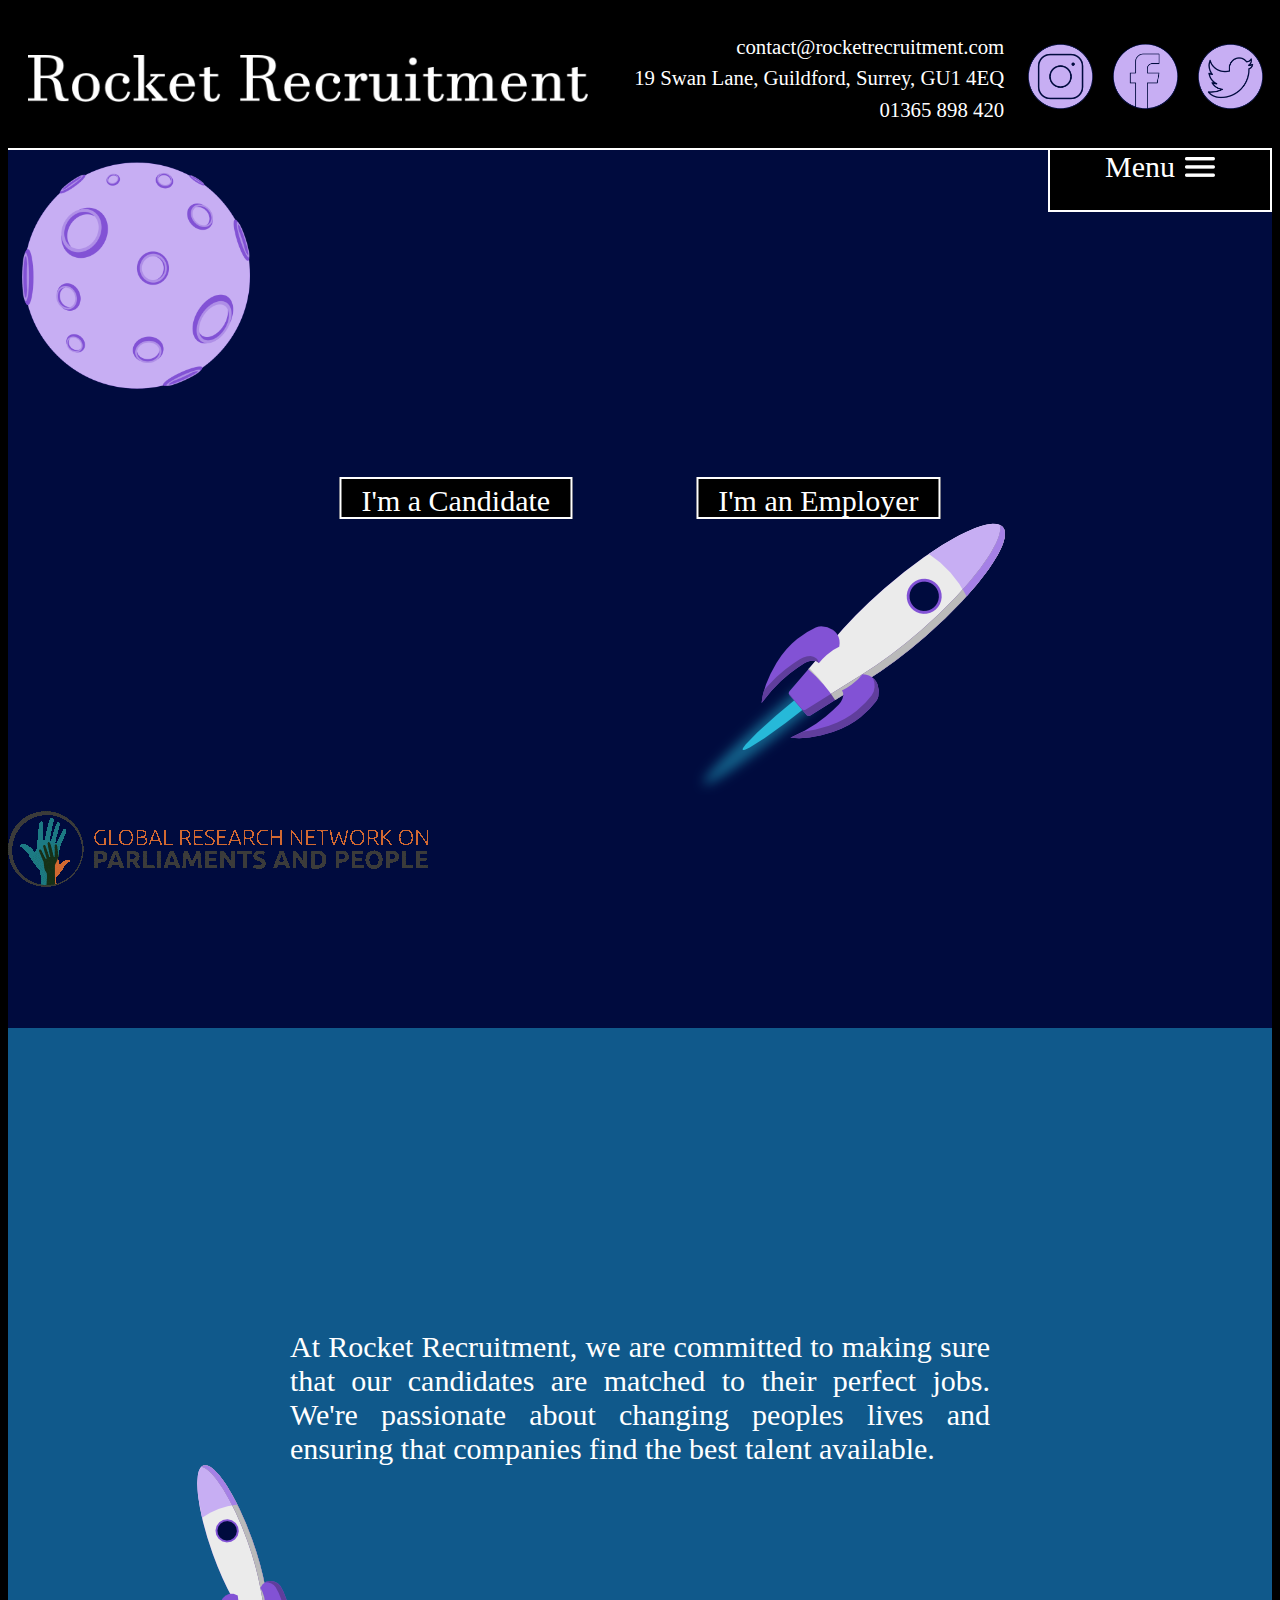
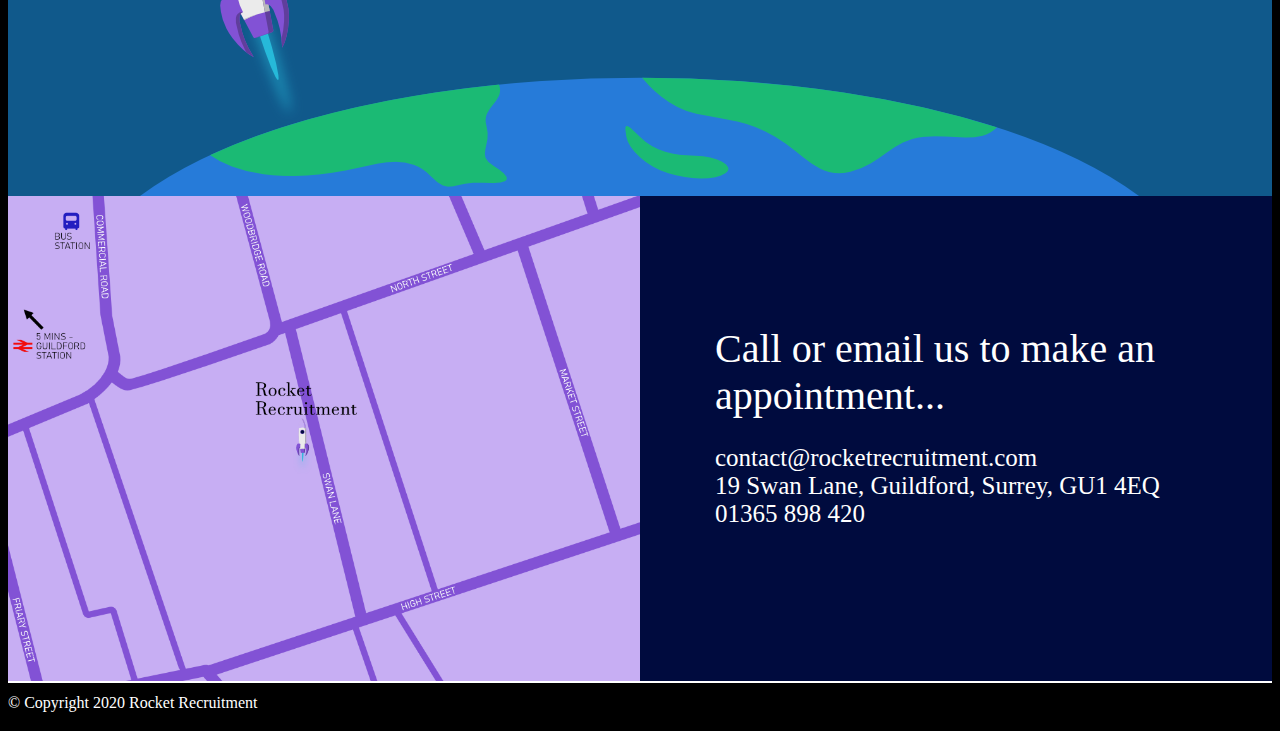
==== Index.html @ 7e7cc1cd "Upload of Original Files" ====
﻿<!DOCTYPE html>


<html>

<head>
    <meta charset="utf-8" />
    <meta name="viewport" content="width=device-width, initial-scale=1">
<Title>Rocket Recruitment</title>

<style>
  @import url('https://fonts.googleapis.com/css?family=Muli&display=swap');


    </style> 

<script src="https://ajax.googleapis.com/ajax/libs/jquery/3.4.1/jquery.min.js"></script>

<script>
  

    function myMenuDropdown() {
document.getElementById("menuDropbtnDesktop").classList.toggle("show");
}

</script>


<link rel="stylesheet" type="text/css" href="stylesheet.css"/>

</head>
<body>

  <div class="headerDesktop">
  <div class="headerBlock">
    <a href="index.html" class="titleLink"><img class="rocketTitle" src="header/rocketTitleImg.png" alt="Rocket Recruitment Logo"></a>
    
    <div class="headerContact">contact@rocketrecruitment.com<br>19 Swan Lane, Guildford, Surrey, GU1 4EQ<br>01365 898 420</div>
    <div class="headerSocial">
    <a href="https://www.instagram.com"><img class="socialIcon" alt="instagram link" src="socialIcons/insta.png"></a>
    
    <a href="https://www.facebook.com"><img class="socialIcon" alt="facebook link" src="socialIcons/facebook.png"></a>
    
    <a href="https://www.twitter.com"><img class="socialIcon" alt="twitter link" src="socialIcons/twitter.png"></a>
  
    </div>
    </div>

  </div>


  <div class="headerIpad">
<div class="headerBlock">
<a href="index.html" class="titleLink"><img class="rocketTitle" src="header/rocketTitleImg.png" alt="Rocket Recruitment Logo"></a>

<div class="ipadHeaderLayout">
<div class="headerContact">contact@rocketrecruitment.com<br>19 Swan Lane, Guildford, Surrey, GU1 4EQ<br>01365 898 420</div>
<div class="headerSocial">
<a href="https://www.instagram.com"><img class="socialIcon" alt="instagram link" src="socialIcons/insta.png"></a>

<a href="https://www.facebook.com"><img class="socialIcon" alt="facebook link" src="socialIcons/facebook.png"></a>

<a href="https://www.twitter.com"><img class="socialIcon" alt="twitter link" src="socialIcons/twitter.png"></a>
</div>
</div>
</div>
</div>


    <div onclick="myMenuDropdown()" class="menuDropbtnDesktop">Menu<img class="menuIcon" src="menu/menuIcon.png"></div>
    <div class="menuDropdown-contentDesktop" id="menuDropbtnDesktop">
      

      <ul class="navList" id="navList"> 
     
      <a href="index.html"><li>Home</li></a>
      <a href="candidates.html"><li>Candidates</li></a>
      <a href="employers.html"><li>Employers</li></a>
      <a href="currentJobs.html"><li>Current Jobs</li></a>

      </ul>
    </div>



    <script>


      $( "div.menuDropbtnDesktop" ).click(function() { var x = document.getElementById("navList");
  if (x.style.display === "none") {
    x.style.display = "block";
  } else {
    x.style.display = "none";
  }
        $( "ul" ).slideToggle( "slow" );
      });
      
</script>    

      <div class="indexContainer">


<div class="rocketImgContainer">
    <img alt="rocket to the moon" src="index/indexBackground.png" class="moonRocket">
    <div class="indexBtnsContainer">
    <a href="candidates.html" class="indexBtnCandidate">I'm a Candidate</a>
    <a href="employers.html" class="indexBtnEmployer">I'm an Employer</a>    
    </div>
    <img src="GRNPP_1024x219newer.gif" />
</div>
</div>


<div class="aboutContainer">

      <img alt="earth and rocket" src="index/aboutBackground.png" class="earthRocket">
      <div class="aboutTextContainer">At Rocket Recruitment, we are committed to making sure that our candidates are matched to their perfect jobs. We're passionate about changing peoples lives and ensuring that companies find the best talent available.
      </div>
  </div>

  <div class="contactContainer">

    <img alt="map" src="index/map.png" class="mapImg">
    <div class="contactTextContainer"><div class="contactHeader">Call or email us to make an appointment...</div>
    <p>contact@rocketrecruitment.com<br>19 Swan Lane, Guildford, Surrey, GU1 4EQ<br>01365 898 420</p> 
    </div>
</div>


</div>



<footer>

&copy Copyright 2020 Rocket Recruitment</footer>


</body>
</html>
---- stylesheet.css ----
body {font-family: 'Javanese Text', serif;
background-color: black;}


/* HEADER - DESKTOP */


.headerBlock {width:100%;
background-color: black;
border-bottom:2px solid white;
color:white;
display:flex;
align-items: center;
height:140px;}

.titleLink {cursor: pointer;
  width:45%;}

.rocketTitle {
margin-left:20px;
width:100%;
padding-top: 5px;}

.headerContact {width:35%;
text-align: right;
font-size: 1.3em;
line-height: 1.5em;
margin-right: 15px;}

.headerIpad {display:none;}

.headerSocial {width:20%;
display: flex;
justify-content: center;}

.socialIcon {width:65px;
height:65px;
margin:10px;
text-align: right;
cursor:pointer;}

/* FOOTER - DESKTOP */

footer {border-top: 2px solid white;
color:white;
height: 40px;
display: flex;
align-items: center;}


/* MENU - DESKTOP */


.menuIcon {width:30px;
  height:20px;
margin-left:10px;}

.navList {list-style-type: none;
padding:0;
font-size: 25px;}

.navList li {height: 50px;
padding:10px 0;}


/* MENU DROPDOWN */

 /* Dropdown Button */
 .menuDropbtnDesktop {
    background-color: black;
color: white;
text-align:right;
border: 2px solid white;
border-top: 0px;
font-size: 30px;
padding: 0 10px;
height: 60px;
position: absolute;
right:8px;
z-index:1;
cursor:pointer;
width:200px;
display: flex;
justify-content: center;
align-items: baseline;
}

  /* The container <div> - needed to position the dropdown content */
  .menuDropdownDesktop {
    position: relative;
    display: inline-block;
    width:147px;
    height:22px;
    padding: 16px 0;
  }
  
  /* Dropdown Content (Hidden by Default) */
  .menuDropdown-contentDesktop {
    display: none;
    position: absolute;
    right:8px;
    transform:translate(0,62px);
    background-color:rgb(199,174,243);
    min-width: 139.53px;
    box-shadow: 0px 8px 16px 0px rgba(0,0,0,0.2);
    z-index: 1;
    width:223px;
  }
  
  /* Links inside the dropdown */
  .menuDropdown-contentDesktop a {
    color: black;
    padding: 0 16px;
    text-decoration: none;
    display: block;
  }
  
  /* Change color of dropdown links on hover */
  .menuDropdown-contentDesktop a:hover {background-color: #ddd;
    }
  
  /* Show the dropdown menu on hover */
  /*.filmDropdownDesktop:hover .filmDropdown-contentDesktop {display: block;}
  
  /* Change the background color of the dropdown button when the dropdown content is shown */
  .menuDropdownDesktop:hover .menuDropbtnDesktop {border: 1px solid black;
    cursor: pointer;} 

    .show {display:block;}
  
    .hide {display:none;}


/* INDEX - DESKTOP */

.indexContainer {background-color: rgb(0,11,62);
width:100%;
position:relative;
z-index:-1;
display: flex;
justify-content: center;
padding:0 0 130px 0;}


.moonRocket {margin: 5px 0;}

.indexBtnsContainer {position: absolute;
    top: 40%;
    left: 50%;
    transform: translate(-50%, -50%);}



.indexBtnCandidate {background-color: black;
  font-size: 30px;
  color: white;
  border:2px solid white;
  padding:5px 20px 0px 20px;
  min-width: 200px;
  cursor: pointer;
margin-right:60px;
text-decoration: none}

.indexBtnEmployer {background-color: black;
  font-size: 30px;
  color: white;
  border:2px solid white;
  padding:5px 20px 0px 20px;
  min-width: 200px;
  cursor: pointer;
  margin-left:60px;
text-decoration: none;}

.indexBtnEmployer:hover {background-color: rgb(96,62,156);}

.indexBtnCandidate:hover {background-color: rgb(96,62,156);}

.aboutContainer {background-color: rgb(16,89,139);
  width:100%;
  display: flex;
  justify-content: center;
position: relative;}

.aboutTextContainer {position: absolute;
  top: 50%;
  left: 50%;
  transform: translate(-50%, -60%);
  color:white;
  font-size: 30px;
  text-align: justify;
  width:700px;
}

.mapImg {width:50%}

.contactContainer {display:flex;
align-items: center;
background-color: rgb(0, 11, 62);}

.contactTextContainer {color:white;
font-size: 25px;
margin-left: 3em;
}

.contactHeader {font-size:40px;}


/* EMPLOYERS - DESKTOP */

.employersContainer {background-color: rgb(0,11,62);
  width:100%;
  display: flex;
  justify-content: center;
position: relative;}

.employersText {color:white;
font-size: 30px;
position: absolute;
  top: 50%;
  left: 50%;
  transform: translate(-50%, -45%);
  text-align: justify;
  width:900px;
line-height: 55px;}


.contactContainerEmployers {display:flex;
  align-items: center;
  background-color: rgb(16,89,139);}

.employersBackgroundImgMob {display: none;}

/* CANDIDATES - DESKTOP */

.candidatesContainer {background-color: rgb(0,11,62);
  width:100%;
  display: flex;
  justify-content: center;
position: relative;}

.candidatesText {color:white;
font-size: 30px;
position: absolute;
  top: 50%;
  left: 50%;
  transform: translate(-50%, -45%);
  text-align: justify;
  width:900px;
line-height: 55px;}


.contactContainerEmployers {display:flex;
  align-items: center;
  background-color: rgb(16,89,139);}

.candidatesBackgroundImgMob {display: none;}

/* CURRENT JOBS - DESKTOP */

.currentJobsContainer {background-image: url(currentJobs/currentJobsBackground.png);
background-repeat: repeat;
display: flex;
justify-content: center;}

.currentJobsText {width:1000px;}

.currentJobsHeader {font-size:40px;
text-align: left;
color:white;}

.jobListing {color:white;
font-size: 25px;
line-height: 40px;
margin:80px 0;
text-align: justify;}

.jobListingTitle {display:flex;
margin-bottom: 20px;}

.jobSubtitle {margin-right: 10px;
color:rgb(199,174,243)}

.jobSubSubtitle {margin-right: 30px;}

.jobSubtitleGroup {display: flex;}


@media only screen and (min-width: 501px) and (max-width: 800px) { 

  

    /* HEADER - IPAD */

  .headerIpad {display:flex;}

  .headerDesktop {display:none;}

  .headerBlock {flex-direction: column;
  align-items: baseline;
height:250px;}

  .titleLink {cursor: pointer;
    width:95%;
  margin-top:30px;}

    .rocketTitle {
    margin-left:20px;
    width:100%;
    padding-top: 5px;}
    
.ipadHeaderLayout {width:100%;
  display: flex;
justify-content: space-between;
margin:20px 0;}

    .headerContact {width:100%;
    text-align: left;
    font-size: 1.3em;
    line-height: 1.5em;
    margin-right: 0px;
    margin-left:20px}
    
    .headerSocial {width:50%;
    display: flex;
    margin-right: 20px;}
    
    .socialIcon {width:65px;
    height:65px;
    margin:10px;
    text-align: right;
    cursor:pointer;}


  /* FOOTER - IPAD */

  footer {font-size: 20px;}

    /* INDEX - IPAD */

    .moonRocket {width:752px;}

.indexContainer {padding-top: 130px;}

.indexBtnsContainer {display: flex;
flex-direction: column;
top:50%;}

    .indexBtnCandidate {
      margin-bottom:40px;
    margin-right:0px;}
    
    .indexBtnEmployer {
      margin-top:40px;
      margin-left:0px;}


    /* ABOUT - IPAD */

.aboutTextContainer {width:500px;
font-size: 25px;}



    /* CONTACT - IPAD */

.contactContainer {flex-direction: column;}

.mapImg {width: 100%;}





/* EMPLOYERS - IPAD */

.employersText {width:500px;
font-size: 20px;
line-height: 40px;}


.contactContainerEmployers {flex-direction: column;}


.employersBackgroundImgMob {display: none;}


/* EMPLOYERS - IPAD */

.candidatesText {width:500px;
  font-size: 20px;
  line-height: 40px;}
  
  
  .contactContainerEmployers {flex-direction: column;}
  
  
  .candidatesBackgroundImgMob {display: none;}


/* CURRENT JOBS - IPAD */

.currentJobsContainer {background-image: url(currentJobs/currentJobsBackgroundIpad.png);
  background-repeat: repeat;
  display: flex;
  justify-content: center;}
  
  .currentJobsText {width:600px;}
  
  .currentJobsHeader {font-size:40px;
  text-align: left;
  color:white;}
  
  .jobListing {color:white;
  font-size: 20px;
  line-height: 35px;
  margin:80px 0;
  text-align: justify;}
  
  .jobListingTitle {
    flex-direction: column;
  margin-bottom: 20px;}
  
  .jobSubtitle {margin-right: 10px;
  color:rgb(199,174,243)}
  
  .jobSubSubtitle {margin-right: 30px;}

  .jobSubtitleGroup {display: flex;
  flex-direction: row;}




}
   

@media only screen and (max-width: 500px) {

  .headerBlock {flex-direction: column;
    height:210px;}

  .titleLink {cursor: pointer;
    width:95%;
  margin-top:30px;}

    .rocketTitle {
    margin-left:0px;
    margin-bottom: 30px;
    width:100%;
    padding-top: 5px;}
    

    .headerContact {display: none;}
    
    .headerSocial {width:50%;
    display: flex;
    margin-right: 0px;
  }


  /* INDEX - MOBILE */

  .moonRocket {width:100%;}

  .indexContainer {padding-top: 130px;}

.indexBtnsContainer {display: flex;
flex-direction: column;
top:50%;}

    .indexBtnCandidate {
      margin-bottom:40px;
    margin-right:0px;
  min-width: 150px;
font-size: 25px;
padding: 5px 10px 0 10px;}
    
    .indexBtnEmployer {
      margin-top:40px;
      margin-left:0px;
      min-width: 150px;    
font-size: 25px;

padding: 5px 7px 0 7px;}


  /* ABOUT - MOBILE */


  .aboutContainer {padding-top: 200px;}

  .aboutTextContainer {width: 330px;
  font-size: 20px;}


  
  /* CONTACT - MOBILE */

  .contactContainer {flex-direction: column;}

  .mapImg {width:100%}

  .contactTextContainer {margin-left: 10px;
  font-size: 20px;}

  .contactHeader {font-size: 30px;}



  
/* EMPLOYERS - MOBILE */


.employersText {width:330px;
font-size: 20px;
line-height: 30px;}


.contactContainerEmployers {flex-direction: column;}

.employersBackgroundImgMob {display: block;}

.employersBackgroundImg {display: none;}

.emailLine {text-align: left;}

/* CANDIDATES - MOBILE */


.candidatesText {width:330px;
  font-size: 20px;
  line-height: 30px;}
  
  
  .contactContainerEmployers {flex-direction: column;}
  
  .candidatesBackgroundImgMob {display: block;}
  
  .candidatesBackgroundImg {display: none;}
  
  .emailLine {text-align: left;}



/* CURRENT JOBS - MOBILE */

.currentJobsContainer {background-image: none;
  background-color: rgb(0,11,62);
  }
  
  .currentJobsText {width:310px;}
  
  .currentJobsHeader {font-size:30px;
margin-top:90px;}
  
  .jobListing {
  font-size: 19px;
  line-height: 30px;
  margin:60px 0;
  text-align: justify;}
  
  .jobListingTitle {
    flex-direction: column;
  }

  .jobSubtitleGroup {display: flex;
  flex-direction: row;}


}
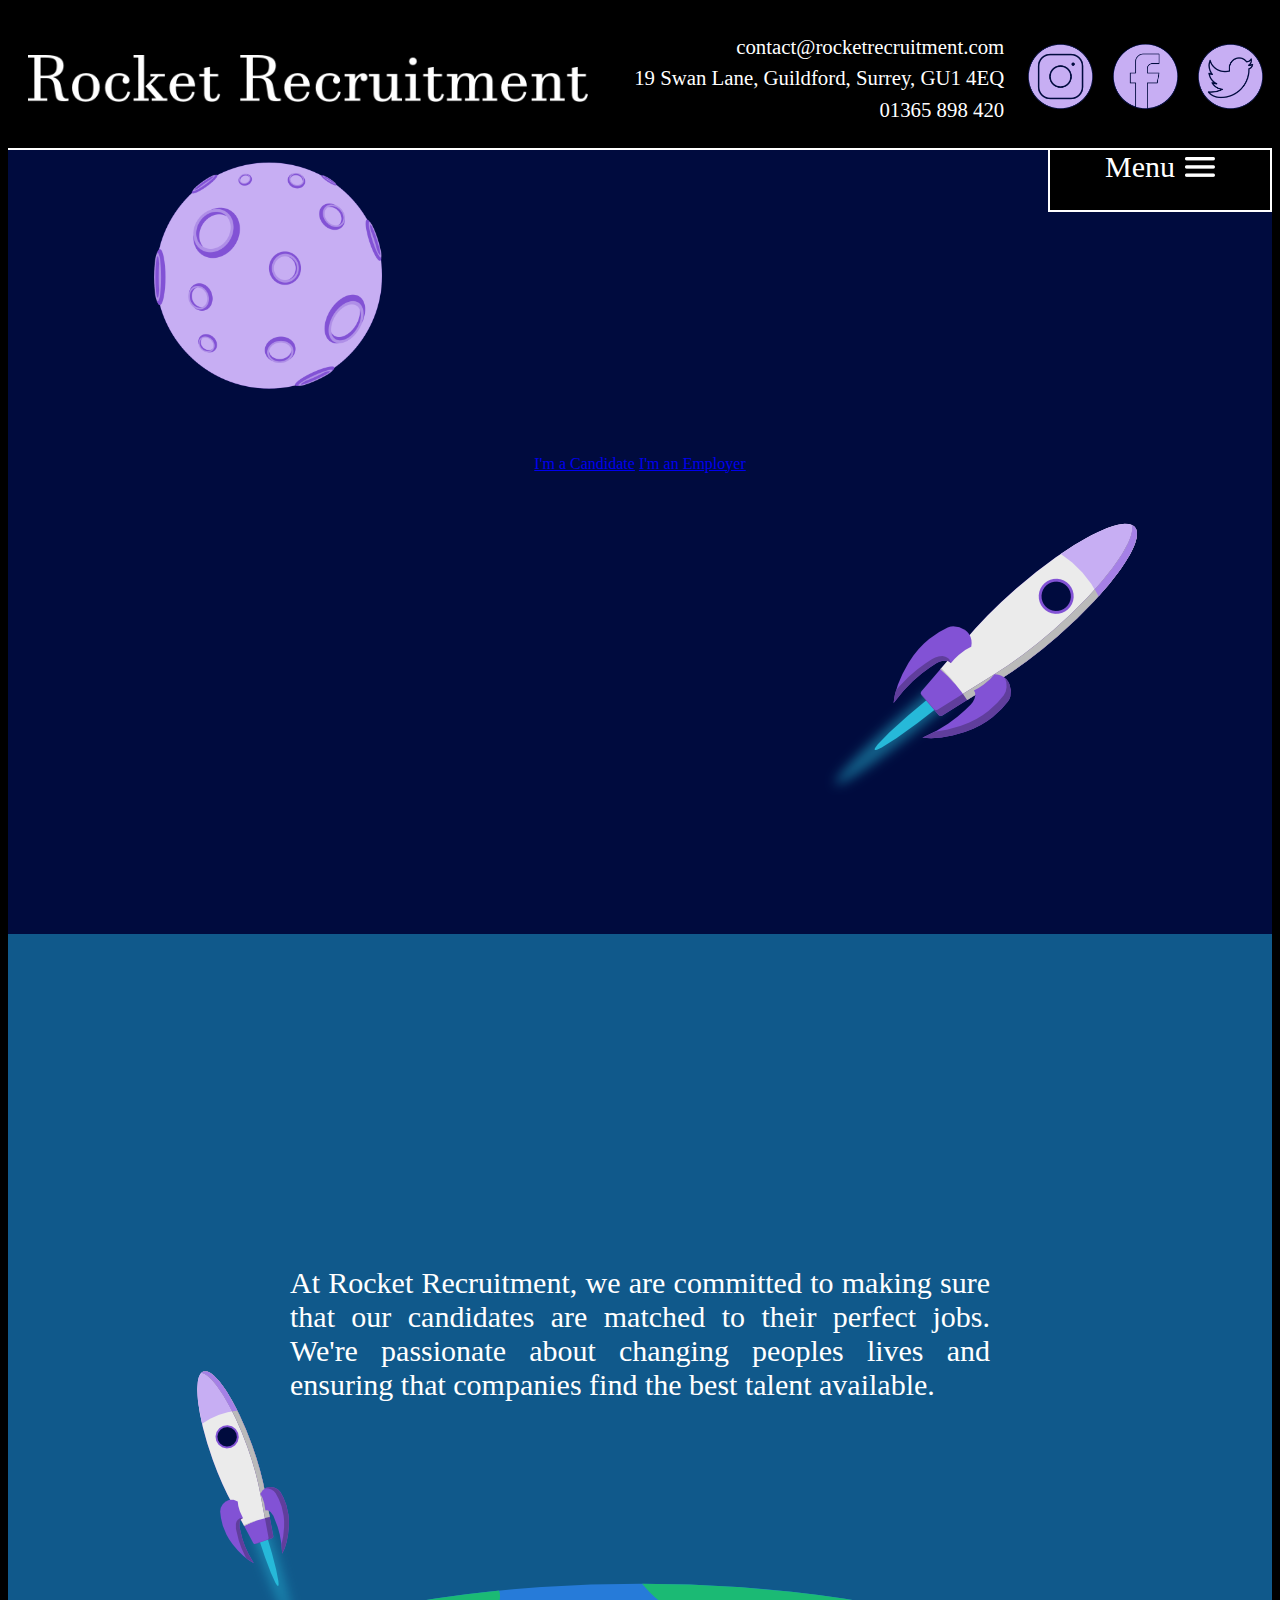
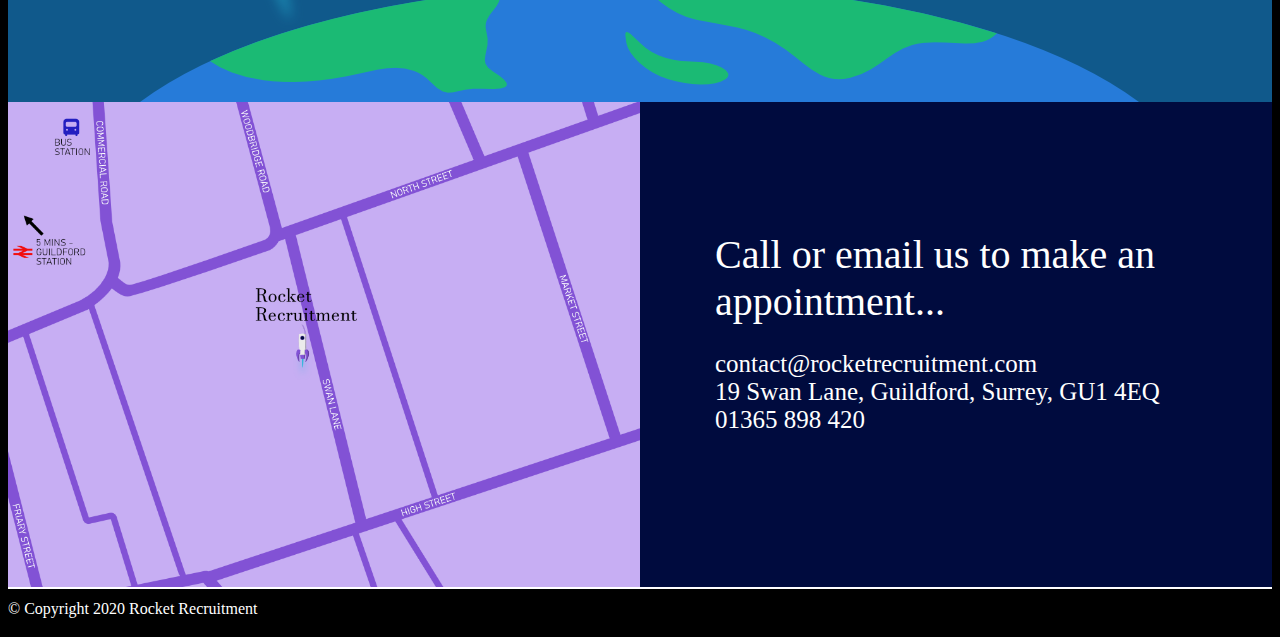
==== commit 92ef53cb: "Update Index.html" ====
--- a/Index.html
+++ b/Index.html
@@ -1,140 +1,97 @@
 ﻿<!DOCTYPE html>
-
 
 <html>
 
-<head>
+  <head>
     <meta charset="utf-8" />
     <meta name="viewport" content="width=device-width, initial-scale=1">
-<Title>Rocket Recruitment</title>
+    <Title>Rocket Recruitment</title>
+    <link rel="stylesheet" type="text/css" href="stylesheet.css"/>
 
-<style>
-  @import url('https://fonts.googleapis.com/css?family=Muli&display=swap');
+  </head>
+  <body>
+
+    <div class="headerDesktop">
+      <div class="headerBlock">
+        <a href="index.html" class="titleLink"><img class="rocketTitle" src="header/rocketTitleImg.png" alt="Rocket Recruitment Logo"></a>
+        
+        <div class="headerContact">contact@rocketrecruitment.com<br>19 Swan Lane, Guildford, Surrey, GU1 4EQ<br>01365 898 420</div>
+        <div class="headerSocial">
+        <a href="https://www.instagram.com"><img class="socialIcon" alt="instagram link" src="socialIcons/insta.png"></a>
+        
+        <a href="https://www.facebook.com"><img class="socialIcon" alt="facebook link" src="socialIcons/facebook.png"></a>
+        
+        <a href="https://www.twitter.com"><img class="socialIcon" alt="twitter link" src="socialIcons/twitter.png"></a>
+      
+        </div>
+      </div>
+    </div>
 
 
-    </style> 
+    <div class="headerIpad">
+      <div class="headerBlock">
+        <a href="index.html" class="titleLink"><img class="rocketTitle" src="header/rocketTitleImg.png" alt="Rocket Recruitment Logo"></a>
 
-<script src="https://ajax.googleapis.com/ajax/libs/jquery/3.4.1/jquery.min.js"></script>
+        <div class="ipadHeaderLayout">
+          <div class="headerContact">contact@rocketrecruitment.com
+            <br>19 Swan Lane, Guildford, Surrey, GU1 4EQ
+            <br>01365 898 420
+          </div>
+          <div class="headerSocial">
+            <a href="https://www.instagram.com"><img class="socialIcon" alt="instagram link" src="socialIcons/insta.png"></a>
 
-<script>
-  
+            <a href="https://www.facebook.com"><img class="socialIcon" alt="facebook link" src="socialIcons/facebook.png"></a>
 
-    function myMenuDropdown() {
-document.getElementById("menuDropbtnDesktop").classList.toggle("show");
-}
-
-</script>
-
-
-<link rel="stylesheet" type="text/css" href="stylesheet.css"/>
-
-</head>
-<body>
-
-  <div class="headerDesktop">
-  <div class="headerBlock">
-    <a href="index.html" class="titleLink"><img class="rocketTitle" src="header/rocketTitleImg.png" alt="Rocket Recruitment Logo"></a>
-    
-    <div class="headerContact">contact@rocketrecruitment.com<br>19 Swan Lane, Guildford, Surrey, GU1 4EQ<br>01365 898 420</div>
-    <div class="headerSocial">
-    <a href="https://www.instagram.com"><img class="socialIcon" alt="instagram link" src="socialIcons/insta.png"></a>
-    
-    <a href="https://www.facebook.com"><img class="socialIcon" alt="facebook link" src="socialIcons/facebook.png"></a>
-    
-    <a href="https://www.twitter.com"><img class="socialIcon" alt="twitter link" src="socialIcons/twitter.png"></a>
-  
+            <a href="https://www.twitter.com"><img class="socialIcon" alt="twitter link" src="socialIcons/twitter.png"></a>
+          </div>
+        </div>
+      </div>
     </div>
-    </div>
-
-  </div>
-
-
-  <div class="headerIpad">
-<div class="headerBlock">
-<a href="index.html" class="titleLink"><img class="rocketTitle" src="header/rocketTitleImg.png" alt="Rocket Recruitment Logo"></a>
-
-<div class="ipadHeaderLayout">
-<div class="headerContact">contact@rocketrecruitment.com<br>19 Swan Lane, Guildford, Surrey, GU1 4EQ<br>01365 898 420</div>
-<div class="headerSocial">
-<a href="https://www.instagram.com"><img class="socialIcon" alt="instagram link" src="socialIcons/insta.png"></a>
-
-<a href="https://www.facebook.com"><img class="socialIcon" alt="facebook link" src="socialIcons/facebook.png"></a>
-
-<a href="https://www.twitter.com"><img class="socialIcon" alt="twitter link" src="socialIcons/twitter.png"></a>
-</div>
-</div>
-</div>
-</div>
 
 
     <div onclick="myMenuDropdown()" class="menuDropbtnDesktop">Menu<img class="menuIcon" src="menu/menuIcon.png"></div>
     <div class="menuDropdown-contentDesktop" id="menuDropbtnDesktop">
-      
+      <ul class="navList" id="navList"> 
+        <a href="index.html"><li>Home</li></a>
+        <a href="candidates.html"><li>Candidates</li></a>
+        <a href="employers.html"><li>Employers</li></a>
+        <a href="currentJobs.html"><li>Current Jobs</li></a>
+      </ul>
+    </div>
+    
 
-      <ul class="navList" id="navList"> 
-     
-      <a href="index.html"><li>Home</li></a>
-      <a href="candidates.html"><li>Candidates</li></a>
-      <a href="employers.html"><li>Employers</li></a>
-      <a href="currentJobs.html"><li>Current Jobs</li></a>
-
-      </ul>
+    <div class="indexContainer">
+      <div class="rocketImgContainer">
+          <img alt="rocket to the moon" src="index/indexBackground.png" class="moonRocket">
+          <div class="indexBtnsContainer">
+            <a href="candidates.html" class="indexBtn candidateBtn">I'm a Candidate</a>
+            <a href="employers.html" class="indexBtn employerBtn">I'm an Employer</a>    
+          </div>
+      </div>
     </div>
 
 
+    <div class="aboutContainer">
+        <img alt="earth and rocket" src="index/aboutBackground.png" class="earthRocket">
+        <p class="aboutTextContainer">At Rocket Recruitment, we are committed to making sure that our candidates are matched to their perfect jobs. We're passionate about changing peoples lives and ensuring that companies find the best talent available.
+        </p>
+    </div>
 
-    <script>
+    <div class="contactContainer">
+      <img alt="map" src="index/map.png" class="mapImg" />
+      <div class="contactTextContainer">
+        <div class="contactHeader">Call or email us to make an appointment...</div>
+        <p>contact@rocketrecruitment.com
+          <br>19 Swan Lane, Guildford, Surrey, GU1 4EQ
+          <br>01365 898 420
+        </p> 
+      </div>
+    </div>
 
 
-      $( "div.menuDropbtnDesktop" ).click(function() { var x = document.getElementById("navList");
-  if (x.style.display === "none") {
-    x.style.display = "block";
-  } else {
-    x.style.display = "none";
-  }
-        $( "ul" ).slideToggle( "slow" );
-      });
-      
-</script>    
+  <footer>&copy Copyright 2020 Rocket Recruitment</footer>
 
-      <div class="indexContainer">
-
-
-<div class="rocketImgContainer">
-    <img alt="rocket to the moon" src="index/indexBackground.png" class="moonRocket">
-    <div class="indexBtnsContainer">
-    <a href="candidates.html" class="indexBtnCandidate">I'm a Candidate</a>
-    <a href="employers.html" class="indexBtnEmployer">I'm an Employer</a>    
-    </div>
-    <img src="GRNPP_1024x219newer.gif" />
-</div>
-</div>
-
-
-<div class="aboutContainer">
-
-      <img alt="earth and rocket" src="index/aboutBackground.png" class="earthRocket">
-      <div class="aboutTextContainer">At Rocket Recruitment, we are committed to making sure that our candidates are matched to their perfect jobs. We're passionate about changing peoples lives and ensuring that companies find the best talent available.
-      </div>
-  </div>
-
-  <div class="contactContainer">
-
-    <img alt="map" src="index/map.png" class="mapImg">
-    <div class="contactTextContainer"><div class="contactHeader">Call or email us to make an appointment...</div>
-    <p>contact@rocketrecruitment.com<br>19 Swan Lane, Guildford, Surrey, GU1 4EQ<br>01365 898 420</p> 
-    </div>
-</div>
-
-
-</div>
-
-
-
-<footer>
-
-&copy Copyright 2020 Rocket Recruitment</footer>
-
-
-</body>
+  <script src="https://ajax.googleapis.com/ajax/libs/jquery/3.4.1/jquery.min.js"></script>
+  <script src="index.js"></script>
+  </body>
 </html>--- a/stylesheet.css
+++ b/stylesheet.css
@@ -1,67 +1,91 @@
-
-body {font-family: 'Javanese Text', serif;
-background-color: black;}
+@import url('https://fonts.googleapis.com/css?family=Muli&display=swap');
+
+body {
+  font-family: 'Javanese Text', serif;
+  background-color: black;
+}
 
 
 /* HEADER - DESKTOP */
 
 
-.headerBlock {width:100%;
-background-color: black;
-border-bottom:2px solid white;
-color:white;
-display:flex;
-align-items: center;
-height:140px;}
-
-.titleLink {cursor: pointer;
-  width:45%;}
+.headerBlock {
+  width:100%;
+  background-color: black;
+  border-bottom:2px solid white;
+  color:white;
+  display:flex;
+  align-items: center;
+  height:140px;
+}
+
+.titleLink {
+  cursor: pointer;
+  width:45%;
+}
 
 .rocketTitle {
-margin-left:20px;
-width:100%;
-padding-top: 5px;}
-
-.headerContact {width:35%;
-text-align: right;
-font-size: 1.3em;
-line-height: 1.5em;
-margin-right: 15px;}
-
-.headerIpad {display:none;}
-
-.headerSocial {width:20%;
-display: flex;
-justify-content: center;}
-
-.socialIcon {width:65px;
-height:65px;
-margin:10px;
-text-align: right;
-cursor:pointer;}
+  margin-left:20px;
+  width:100%;
+  padding-top: 5px;
+}
+
+.headerContact {
+  width:35%;
+  text-align: right;
+  font-size: 1.3em;
+  line-height: 1.5em;
+  margin-right: 15px;
+}
+
+.headerIpad {
+  display:none;
+}
+
+.headerSocial {
+  width:20%;
+  display: flex;
+  justify-content: center;
+}
+
+.socialIcon {
+  width:65px;
+  height:65px;
+  margin:10px;
+  text-align: right;
+  cursor:pointer;
+}
 
 /* FOOTER - DESKTOP */
 
-footer {border-top: 2px solid white;
-color:white;
-height: 40px;
-display: flex;
-align-items: center;}
+footer {
+  border-top: 2px solid white;
+  color:white;
+  height: 40px;
+  display: flex;
+  align-items: center;
+}
 
 
 /* MENU - DESKTOP */
 
 
-.menuIcon {width:30px;
+.menuIcon {
+  width:30px;
   height:20px;
-margin-left:10px;}
-
-.navList {list-style-type: none;
-padding:0;
-font-size: 25px;}
-
-.navList li {height: 50px;
-padding:10px 0;}
+  margin-left:10px;
+}
+
+.navList {
+  list-style-type: none;
+  padding:0;
+  font-size: 25px;
+}
+
+.navList li {
+  height: 50px;
+  padding:10px 0;
+}
 
 
 /* MENU DROPDOWN */
@@ -69,100 +93,110 @@
  /* Dropdown Button */
  .menuDropbtnDesktop {
     background-color: black;
-color: white;
-text-align:right;
-border: 2px solid white;
-border-top: 0px;
-font-size: 30px;
-padding: 0 10px;
-height: 60px;
-position: absolute;
-right:8px;
-z-index:1;
-cursor:pointer;
-width:200px;
-display: flex;
-justify-content: center;
-align-items: baseline;
-}
-
-  /* The container <div> - needed to position the dropdown content */
-  .menuDropdownDesktop {
-    position: relative;
-    display: inline-block;
-    width:147px;
-    height:22px;
-    padding: 16px 0;
-  }
-  
-  /* Dropdown Content (Hidden by Default) */
-  .menuDropdown-contentDesktop {
-    display: none;
+    color: white;
+    text-align:right;
+    border: 2px solid white;
+    border-top: 0px;
+    font-size: 30px;
+    padding: 0 10px;
+    height: 60px;
     position: absolute;
     right:8px;
-    transform:translate(0,62px);
-    background-color:rgb(199,174,243);
-    min-width: 139.53px;
-    box-shadow: 0px 8px 16px 0px rgba(0,0,0,0.2);
-    z-index: 1;
-    width:223px;
-  }
-  
-  /* Links inside the dropdown */
-  .menuDropdown-contentDesktop a {
-    color: black;
-    padding: 0 16px;
-    text-decoration: none;
-    display: block;
-  }
-  
-  /* Change color of dropdown links on hover */
-  .menuDropdown-contentDesktop a:hover {background-color: #ddd;
-    }
-  
-  /* Show the dropdown menu on hover */
-  /*.filmDropdownDesktop:hover .filmDropdown-contentDesktop {display: block;}
-  
-  /* Change the background color of the dropdown button when the dropdown content is shown */
-  .menuDropdownDesktop:hover .menuDropbtnDesktop {border: 1px solid black;
-    cursor: pointer;} 
-
-    .show {display:block;}
-  
-    .hide {display:none;}
+    z-index:1;
+    cursor:pointer;
+    width:200px;
+    display: flex;
+    justify-content: center;
+    align-items: baseline;
+}
+
+/* The container <div> - needed to position the dropdown content */
+.menuDropdownDesktop {
+  position: relative;
+  display: inline-block;
+  width:147px;
+  height:22px;
+  padding: 16px 0;
+}
+
+/* Dropdown Content (Hidden by Default) */
+.menuDropdown-contentDesktop {
+  display: none;
+  position: absolute;
+  right:8px;
+  transform:translate(0,62px);
+  background-color:rgb(199,174,243);
+  min-width: 139.53px;
+  box-shadow: 0px 8px 16px 0px rgba(0,0,0,0.2);
+  z-index: 1;
+  width:223px;
+}
+
+/* Links inside the dropdown */
+.menuDropdown-contentDesktop a {
+  color: black;
+  padding: 0 16px;
+  text-decoration: none;
+  display: block;
+}
+
+/* Change color of dropdown links on hover */
+.menuDropdown-contentDesktop a:hover {
+  background-color: #ddd;
+}
+
+/* Change the background color of the dropdown button when the dropdown content is shown */
+.menuDropdownDesktop:hover .menuDropbtnDesktop {
+  border: 1px solid black;
+  cursor: pointer;
+} 
+
+.show {
+  display:block;
+}
+
+.hide {
+  display:none;
+}
 
 
 /* INDEX - DESKTOP */
 
-.indexContainer {background-color: rgb(0,11,62);
-width:100%;
-position:relative;
-z-index:-1;
-display: flex;
-justify-content: center;
-padding:0 0 130px 0;}
-
-
-.moonRocket {margin: 5px 0;}
-
-.indexBtnsContainer {position: absolute;
-    top: 40%;
-    left: 50%;
-    transform: translate(-50%, -50%);}
-
-
-
-.indexBtnCandidate {background-color: black;
+.indexContainer {
+  background-color: rgb(0,11,62);
+  width:100%;
+  position:relative;
+  z-index:-1;
+  display: flex;
+  justify-content: center;
+  padding:0 0 130px 0;
+}
+
+.moonRocket {
+  margin: 5px 0;
+}
+
+.indexBtnsContainer {
+  position: absolute;
+  top: 40%;
+  left: 50%;
+  transform: translate(-50%, -50%);
+}
+
+.indexBtnCandidate {
+  background-color: black;
   font-size: 30px;
   color: white;
   border:2px solid white;
   padding:5px 20px 0px 20px;
   min-width: 200px;
   cursor: pointer;
-margin-right:60px;
-text-decoration: none}
-
-.indexBtnEmployer {background-color: black;
+  margin-right:60px;
+  text-decoration: none
+}
+
+.indexBtnEmployer {
+  background-color: black;
   font-size: 30px;
   color: white;
   border:2px solid white;
@@ -170,19 +204,27 @@
   min-width: 200px;
   cursor: pointer;
   margin-left:60px;
-text-decoration: none;}
-
-.indexBtnEmployer:hover {background-color: rgb(96,62,156);}
-
-.indexBtnCandidate:hover {background-color: rgb(96,62,156);}
-
-.aboutContainer {background-color: rgb(16,89,139);
+  text-decoration: none;
+}
+
+.indexBtnEmployer:hover {
+  background-color: rgb(96,62,156);
+}
+
+.indexBtnCandidate:hover {
+  background-color: rgb(96,62,156);
+}
+
+.aboutContainer {
+  background-color: rgb(16,89,139);
   width:100%;
   display: flex;
   justify-content: center;
-position: relative;}
-
-.aboutTextContainer {position: absolute;
+  position: relative;
+}
+
+.aboutTextContainer {
+  position: absolute;
   top: 50%;
   left: 50%;
   transform: translate(-50%, -60%);
@@ -192,268 +234,361 @@
   width:700px;
 }
 
-.mapImg {width:50%}
-
-.contactContainer {display:flex;
-align-items: center;
-background-color: rgb(0, 11, 62);}
-
-.contactTextContainer {color:white;
-font-size: 25px;
-margin-left: 3em;
-}
-
-.contactHeader {font-size:40px;}
+.mapImg {
+  width:50%
+}
+
+.contactContainer {
+  display:flex;
+  align-items: center;
+  background-color: rgb(0, 11, 62);
+}
+
+.contactTextContainer {
+  color:white;
+  font-size: 25px;
+  margin-left: 3em;
+}
+
+.contactHeader {
+  font-size:40px;
+}
 
 
 /* EMPLOYERS - DESKTOP */
 
-.employersContainer {background-color: rgb(0,11,62);
+.employersContainer {
+  background-color: rgb(0,11,62);
   width:100%;
   display: flex;
   justify-content: center;
-position: relative;}
-
-.employersText {color:white;
-font-size: 30px;
-position: absolute;
+  position: relative;
+}
+
+.employersText {
+  color:white;
+  font-size: 30px;
+  position: absolute;
   top: 50%;
   left: 50%;
   transform: translate(-50%, -45%);
   text-align: justify;
   width:900px;
-line-height: 55px;}
-
-
-.contactContainerEmployers {display:flex;
+  line-height: 55px;
+}
+
+
+.contactContainerEmployers {
+  display:flex;
   align-items: center;
-  background-color: rgb(16,89,139);}
-
-.employersBackgroundImgMob {display: none;}
+  background-color: rgb(16,89,139);
+}
+
+.employersBackgroundImgMob {
+  display: none;
+}
 
 /* CANDIDATES - DESKTOP */
 
-.candidatesContainer {background-color: rgb(0,11,62);
+.candidatesContainer {
+  background-color: rgb(0,11,62);
   width:100%;
   display: flex;
   justify-content: center;
-position: relative;}
-
-.candidatesText {color:white;
-font-size: 30px;
-position: absolute;
+  position: relative;
+}
+
+.candidatesText {
+  color:white;
+  font-size: 30px;
+  position: absolute;
   top: 50%;
   left: 50%;
   transform: translate(-50%, -45%);
   text-align: justify;
   width:900px;
-line-height: 55px;}
-
-
-.contactContainerEmployers {display:flex;
+  line-height: 55px;
+}
+
+
+.contactContainerEmployers {
+  display:flex;
   align-items: center;
-  background-color: rgb(16,89,139);}
-
-.candidatesBackgroundImgMob {display: none;}
+  background-color: rgb(16,89,139);
+}
+
+.candidatesBackgroundImgMob {
+  display: none;
+}
 
 /* CURRENT JOBS - DESKTOP */
 
-.currentJobsContainer {background-image: url(currentJobs/currentJobsBackground.png);
-background-repeat: repeat;
-display: flex;
-justify-content: center;}
-
-.currentJobsText {width:1000px;}
-
-.currentJobsHeader {font-size:40px;
-text-align: left;
-color:white;}
-
-.jobListing {color:white;
-font-size: 25px;
-line-height: 40px;
-margin:80px 0;
-text-align: justify;}
-
-.jobListingTitle {display:flex;
-margin-bottom: 20px;}
-
-.jobSubtitle {margin-right: 10px;
-color:rgb(199,174,243)}
-
-.jobSubSubtitle {margin-right: 30px;}
-
-.jobSubtitleGroup {display: flex;}
+.currentJobsContainer {
+  background-image: url(currentJobs/currentJobsBackground.png);
+  background-repeat: repeat;
+  display: flex;
+  justify-content: center;
+}
+
+.currentJobsText {
+  width:1000px;
+}
+
+.currentJobsHeader {
+  font-size:40px;
+  text-align: left;
+  color:white;
+}
+
+.jobListing {
+  color:white;
+  font-size: 25px;
+  line-height: 40px;
+  margin:80px 0;
+  text-align: justify;
+}
+
+.jobListingTitle {
+  display:flex;
+  margin-bottom: 20px;
+}
+
+.jobSubtitle {
+  margin-right: 10px;
+  color:rgb(199,174,243);
+}
+
+.jobSubSubtitle {
+  margin-right: 30px;
+}
+
+.jobSubtitleGroup {
+  display: flex;
+}
 
 
 @media only screen and (min-width: 501px) and (max-width: 800px) { 
 
-  
-
     /* HEADER - IPAD */
 
-  .headerIpad {display:flex;}
-
-  .headerDesktop {display:none;}
-
-  .headerBlock {flex-direction: column;
-  align-items: baseline;
-height:250px;}
-
-  .titleLink {cursor: pointer;
+  .headerIpad {
+    display:flex;
+  }
+
+  .headerDesktop {
+    display:none;
+  }
+
+  .headerBlock {
+    flex-direction: column;
+    align-items: baseline;
+    height:250px;
+  }
+
+  .titleLink {
+    cursor: pointer;
     width:95%;
-  margin-top:30px;}
-
-    .rocketTitle {
+    margin-top:30px;
+  }
+
+  .rocketTitle {
     margin-left:20px;
     width:100%;
-    padding-top: 5px;}
+    padding-top: 5px;
+  }
     
-.ipadHeaderLayout {width:100%;
-  display: flex;
-justify-content: space-between;
-margin:20px 0;}
-
-    .headerContact {width:100%;
+  .ipadHeaderLayout {
+    width:100%;
+    display: flex;
+    justify-content: space-between;
+    margin:20px 0;
+  }
+
+  .headerContact {
+    width: 100%;
     text-align: left;
     font-size: 1.3em;
     line-height: 1.5em;
     margin-right: 0px;
-    margin-left:20px}
+    margin-left: 20px;
+  }
     
-    .headerSocial {width:50%;
-    display: flex;
-    margin-right: 20px;}
+  .headerSocial {
+    width:50%;
+    display: flex;
+    margin-right: 20px;
+  }
     
-    .socialIcon {width:65px;
+  .socialIcon {
+    width:65px;
     height:65px;
     margin:10px;
     text-align: right;
-    cursor:pointer;}
+    cursor:pointer;
+  }
 
 
   /* FOOTER - IPAD */
 
-  footer {font-size: 20px;}
-
-    /* INDEX - IPAD */
-
-    .moonRocket {width:752px;}
-
-.indexContainer {padding-top: 130px;}
-
-.indexBtnsContainer {display: flex;
-flex-direction: column;
-top:50%;}
-
-    .indexBtnCandidate {
-      margin-bottom:40px;
-    margin-right:0px;}
-    
-    .indexBtnEmployer {
-      margin-top:40px;
-      margin-left:0px;}
-
-
-    /* ABOUT - IPAD */
-
-.aboutTextContainer {width:500px;
-font-size: 25px;}
-
-
-
-    /* CONTACT - IPAD */
-
-.contactContainer {flex-direction: column;}
-
-.mapImg {width: 100%;}
-
-
-
-
-
-/* EMPLOYERS - IPAD */
-
-.employersText {width:500px;
-font-size: 20px;
-line-height: 40px;}
-
-
-.contactContainerEmployers {flex-direction: column;}
-
-
-.employersBackgroundImgMob {display: none;}
-
-
-/* EMPLOYERS - IPAD */
-
-.candidatesText {width:500px;
-  font-size: 20px;
-  line-height: 40px;}
-  
-  
-  .contactContainerEmployers {flex-direction: column;}
-  
-  
-  .candidatesBackgroundImgMob {display: none;}
-
-
-/* CURRENT JOBS - IPAD */
-
-.currentJobsContainer {background-image: url(currentJobs/currentJobsBackgroundIpad.png);
-  background-repeat: repeat;
-  display: flex;
-  justify-content: center;}
-  
-  .currentJobsText {width:600px;}
-  
-  .currentJobsHeader {font-size:40px;
-  text-align: left;
-  color:white;}
-  
-  .jobListing {color:white;
-  font-size: 20px;
-  line-height: 35px;
-  margin:80px 0;
-  text-align: justify;}
+  footer {
+    font-size: 20px;
+  }
+
+  /* INDEX - IPAD */
+
+  .moonRocket {
+    width:752px;
+  }
+
+  .indexContainer {
+    padding-top: 130px;
+  }
+
+  .indexBtnsContainer {
+    display: flex;
+    flex-direction: column;
+    top:50%;
+  }
+
+  .indexBtnCandidate {
+    margin-bottom:40px;
+    margin-right:0px;
+  }
+  
+  .indexBtnEmployer {
+    margin-top:40px;
+    margin-left:0px;
+  }
+
+
+  /* ABOUT - IPAD */
+
+  .aboutTextContainer {
+    width:500px;
+    font-size: 25px;
+  }
+
+
+
+  /* CONTACT - IPAD */
+
+  .contactContainer {
+    flex-direction: column;
+  }
+
+  .mapImg {
+    width: 100%;
+  }
+
+  /* EMPLOYERS - IPAD */
+
+  .employersText {
+    width:500px;
+    font-size: 20px;
+    line-height: 40px;
+  }
+
+  .contactContainerEmployers {
+    flex-direction: column;
+  }
+
+  .employersBackgroundImgMob {
+    display: none;
+  }
+
+
+  /* EMPLOYERS - IPAD */
+
+  .candidatesText {
+    width:500px;
+    font-size: 20px;
+    line-height: 40px;
+  }
+  
+  .contactContainerEmployers {
+    flex-direction: column;
+  }
+  
+  .candidatesBackgroundImgMob {
+    display: none;
+  }
+
+
+  /* CURRENT JOBS - IPAD */
+
+  .currentJobsContainer {
+    background-image: url(currentJobs/currentJobsBackgroundIpad.png);
+    background-repeat: repeat;
+    display: flex;
+    justify-content: center;
+  }
+  
+  .currentJobsText {
+    width:600px;
+  }
+  
+  .currentJobsHeader {
+    font-size:40px;
+    text-align: left;
+    color:white;
+  }
+  
+  .jobListing {
+    color:white;
+    font-size: 20px;
+    line-height: 35px;
+    margin:80px 0;
+    text-align: justify;
+  }
   
   .jobListingTitle {
     flex-direction: column;
-  margin-bottom: 20px;}
-  
-  .jobSubtitle {margin-right: 10px;
-  color:rgb(199,174,243)}
-  
-  .jobSubSubtitle {margin-right: 30px;}
-
-  .jobSubtitleGroup {display: flex;
-  flex-direction: row;}
-
-
-
+    margin-bottom: 20px;
+  }
+  
+  .jobSubtitle {
+    margin-right: 10px;
+    color:rgb(199,174,243)
+  }
+  
+  .jobSubSubtitle {
+    margin-right: 30px;
+  }
+
+  .jobSubtitleGroup {
+    display: flex;
+    flex-direction: row;
+  }
 
 }
    
 
 @media only screen and (max-width: 500px) {
 
-  .headerBlock {flex-direction: column;
-    height:210px;}
-
-  .titleLink {cursor: pointer;
+  .headerBlock {
+    flex-direction: column;
+    height:210px;
+  }
+
+  .titleLink {
+    cursor: pointer;
     width:95%;
-  margin-top:30px;}
-
-    .rocketTitle {
+    margin-top:30px;
+  }
+
+  .rocketTitle {
     margin-left:0px;
     margin-bottom: 30px;
     width:100%;
-    padding-top: 5px;}
-    
-
-    .headerContact {display: none;}
-    
-    .headerSocial {width:50%;
+    padding-top: 5px;
+  }
+  
+  .headerContact {
+    display: none;
+  }
+  
+  .headerSocial {
+    width:50%;
     display: flex;
     margin-right: 0px;
   }
@@ -461,111 +596,146 @@
 
   /* INDEX - MOBILE */
 
-  .moonRocket {width:100%;}
-
-  .indexContainer {padding-top: 130px;}
-
-.indexBtnsContainer {display: flex;
-flex-direction: column;
-top:50%;}
-
-    .indexBtnCandidate {
-      margin-bottom:40px;
+  .moonRocket {
+    width:100%;
+  }
+
+  .indexContainer {
+    padding-top: 130px;
+  }
+
+  .indexBtnsContainer {
+    display: flex;
+    flex-direction: column;
+    top:50%;
+  }
+
+  .indexBtnCandidate {
+    margin-bottom:40px;
     margin-right:0px;
-  min-width: 150px;
-font-size: 25px;
-padding: 5px 10px 0 10px;}
-    
-    .indexBtnEmployer {
-      margin-top:40px;
-      margin-left:0px;
-      min-width: 150px;    
-font-size: 25px;
-
-padding: 5px 7px 0 7px;}
+    min-width: 150px;
+    font-size: 25px;
+    padding: 5px 10px 0 10px;
+  }
+  
+  .indexBtnEmployer {
+    margin-top:40px;
+    margin-left:0px;
+    min-width: 150px;    
+    font-size: 25px;
+    padding: 5px 7px 0 7px;
+  }
 
 
   /* ABOUT - MOBILE */
 
-
-  .aboutContainer {padding-top: 200px;}
-
-  .aboutTextContainer {width: 330px;
-  font-size: 20px;}
-
-
+  .aboutContainer {
+    padding-top: 200px;
+  }
+
+  .aboutTextContainer {
+    width: 330px;
+    font-size: 20px;
+  }
   
   /* CONTACT - MOBILE */
 
-  .contactContainer {flex-direction: column;}
-
-  .mapImg {width:100%}
-
-  .contactTextContainer {margin-left: 10px;
-  font-size: 20px;}
-
-  .contactHeader {font-size: 30px;}
-
-
-
-  
-/* EMPLOYERS - MOBILE */
-
-
-.employersText {width:330px;
-font-size: 20px;
-line-height: 30px;}
-
-
-.contactContainerEmployers {flex-direction: column;}
-
-.employersBackgroundImgMob {display: block;}
-
-.employersBackgroundImg {display: none;}
-
-.emailLine {text-align: left;}
-
-/* CANDIDATES - MOBILE */
-
-
-.candidatesText {width:330px;
-  font-size: 20px;
-  line-height: 30px;}
-  
-  
-  .contactContainerEmployers {flex-direction: column;}
-  
-  .candidatesBackgroundImgMob {display: block;}
-  
-  .candidatesBackgroundImg {display: none;}
-  
-  .emailLine {text-align: left;}
-
-
-
-/* CURRENT JOBS - MOBILE */
-
-.currentJobsContainer {background-image: none;
-  background-color: rgb(0,11,62);
-  }
-  
-  .currentJobsText {width:310px;}
-  
-  .currentJobsHeader {font-size:30px;
-margin-top:90px;}
+  .contactContainer {
+    flex-direction: column;
+  }
+
+  .mapImg {
+    width:100%
+  }
+
+  .contactTextContainer {
+    margin-left: 10px;
+    font-size: 20px;
+  }
+
+  .contactHeader {
+    font-size: 30px;
+  }
+
+  /* EMPLOYERS - MOBILE */
+
+  .employersText {
+    width:330px;
+    font-size: 20px;
+    line-height: 30px;
+  }
+
+  .contactContainerEmployers {
+    flex-direction: column;
+  }
+
+  .employersBackgroundImgMob {
+    display: block;
+  }
+
+  .employersBackgroundImg {
+    display: none;
+  }
+
+  .emailLine {
+    text-align: left;
+  }
+
+  /* CANDIDATES - MOBILE */
+
+
+  .candidatesText {
+    width:330px;
+    font-size: 20px;
+    line-height: 30px;
+  }
+  
+  .contactContainerEmployers {
+    flex-direction: column;
+  }
+  
+  .candidatesBackgroundImgMob {
+    display: block;
+  }
+  
+  .candidatesBackgroundImg {
+    display: none;
+  }
+  
+  .emailLine {
+    text-align: left;
+  }
+
+  /* CURRENT JOBS - MOBILE */
+
+  .currentJobsContainer {
+    background-image: none;
+    background-color: rgb(0,11,62);
+  }
+  
+  .currentJobsText {
+    width:310px;
+  }
+  
+  .currentJobsHeader {
+    font-size:30px;
+    margin-top:90px;
+  }
   
   .jobListing {
-  font-size: 19px;
-  line-height: 30px;
-  margin:60px 0;
-  text-align: justify;}
+    font-size: 19px;
+    line-height: 30px;
+    margin:60px 0;
+    text-align: justify;
+  }
   
   .jobListingTitle {
     flex-direction: column;
   }
 
-  .jobSubtitleGroup {display: flex;
-  flex-direction: row;}
-
-
-}
+  .jobSubtitleGroup {
+    display: flex;
+    flex-direction: row;
+  }
+
+}
